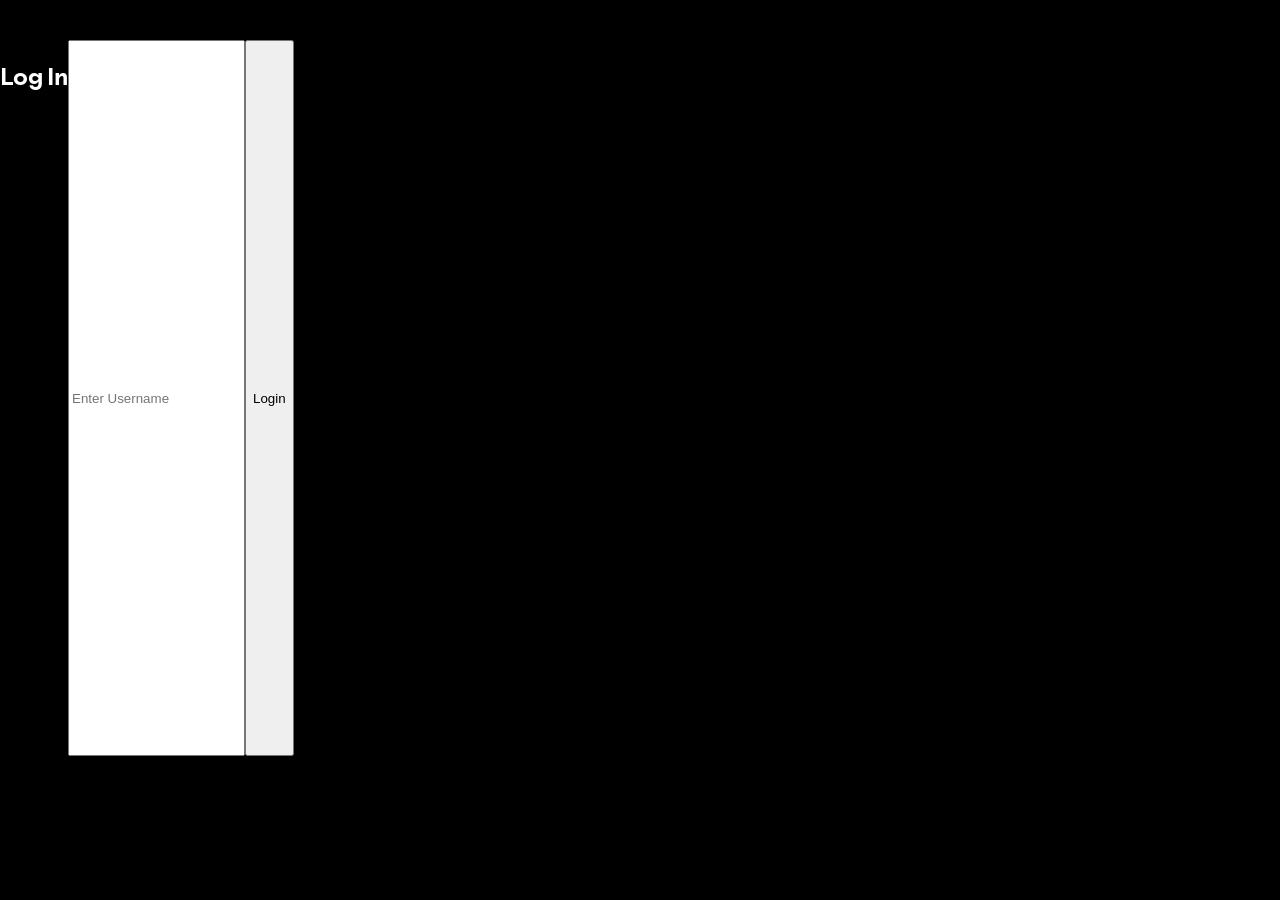
==== profile.html @ 27f658de "Add files via upload" ====
<html>
    <head>
        <title>VocalVibe - PROFILE</title>
        <link href="stylesvibes.css" rel="stylesheet">
    </html>
    <body>
        <div class="banner">
            <div class="logo">

            </div>
            <div class="search">
                
            </div>
            <div class="account">
                
            </div>
        </div>
        <div class="mainbody">
            <h2>Profile</h2>
            <div id="profileInfo">
                <p><strong>Username: </strong><span id="profileName"></span></p>
                <p><strong>Account Created: </strong><span id="profileCreated"></span></p>
            </div>
            <button onclick="logout()">Logout</button>
        </div>
    </body>
    <footer>

    </footer>
    <script>
        const username = localStorage.getItem("username");
        const createdAt = localStorage.getItem("createdAt");
        
        if (!username) {
            window.location.href = "login.html";
        } else {
            document.getElementById("profileName").textContent = username;
            document.getElementById("profileCreated").textContent = createdAt;
        }

        function logout() {
            localStorage.removeItem("username");
            localStorage.removeItem("createdAt");
            localStorage.removeItem("profileColour")
            window.location.href = "index.html";
        }
    </script>
</html>
---- stylesvibes.css ----
body {
    margin: 0%;
    width: 100%;
    height: 100%;
    background-color: black;
}

footer {
    margin: 0%;
    width: 100%;
    height: 0%;
    background-color: black;
}

.banner {
    display: flex;
    align-items: center;
    padding: 0px 20px;
    background-color: rgb(0, 0, 0);
    height: 40px;
}

.banner-left,
.banner-right {
    flex: 1;
    display: flex;
    align-items: center;
}

.banner-right {
    justify-content: flex-end;
}

.banner-center {
    width: 40%;
    display: flex;
    align-items: center;
    justify-content: center;
    gap: 8px;
}

.mainbody {
    display: flex;
    flex-direction: row;
    width: 100%;
    height: 716px;
    overflow: hidden;
}

.mainbodyleft, .mainbodyright {
    display: block;
    float: left;
    width: 24%;
    height: 100%;
}

.mainbodymiddle {
    display: block;
    float: left;
    width: 50%;
    height: 100%;
}

.playlists {
    margin-left: .5%;
    margin-right: .5%;
    display: block;
    float: left;
    width: 15.5%;
    height: 634.1px;
    background-color: #121212;
    border-radius: 6px;
    overflow: auto;
}


#playlistView,
#mainContent {
    width: 64%;
    height: 634.1px;
    background: #121212;
    overflow-y: auto;
    border-radius: 6px;
    overflow-x: hidden;
}

body, html {
    overflow-x: hidden;
}

.maincontent {
    position: relative;
    display: block;
    float: left;
    width: 64%;
    height: 634.1px;
    max-height: 634.1px;
    background-color: #121212;
    border-radius: 6px;
    overflow: auto;
    overscroll-behavior: none;
}

.maincontentgradient {
    display: block;
    float: left;
    width: 100%;
    height: 113.35px;
    background-image: linear-gradient(to bottom, #502143, #121212);
    z-index: 100;
}

.maincontentbanner {
    /*position: sticky;*/
    top: 0;
    display: block;
    float: left;
    width: 100%;
    height: 50.38px;
    background-color: #502143;
    border-top-left-radius: 6px;
    border-top-right-radius: 6px;
    z-index: 10;
}

.player {
    margin-left: .5%;
    margin-right: .5%;
    display: block;
    float: right;
    width: 18.5%;
    height: 634.1px;
    background-color: #121212;
    border-radius: 6px;
    overflow-y: auto;
}

.logo {
    display: flex;
    align-items: center;
    width: 120px;
}

.search {
    flex: 1;
    display: flex;
    justify-content: center;
    align-items: center;
}

.account {
    display: flex;
    justify-content: flex-end;
    align-items: center;
    width: 120px;
}

.banner-center input[type=text] {
    flex: 1;
    border-radius: 30px;
    border: none;
    background-color: #1f1f1f;
    color: white;
    max-width: 50%;
    height: 30px;
    padding: 0 16px;
    transition: background-color .2s ease-in;
}

.banner-center input[type=text]:focus,
.banner-center input[type=text]:hover {
    background-color: #2b2b2b;
}

::-webkit-scrollbar {
    width: 0px;
    color: rgba(255,0,0,0);
}

.playlistsbanner {
    top: 0;
    display: block;
    float: left;
    width: 100%;
    height: 156.7px;
    position: sticky;
    background-color: #121212;
    border-top-left-radius: 6px;
    border-top-right-radius: 6px;
    box-shadow: 0px 0px 10px;
    z-index: 0;
}

h1 {
    color: white;
    font-family: "spotifymix";
}

h2 {
    color: white;
    font-family: "spotifymix";
}

h3 {
    color: white;
    font-family: "spotifymix";
}

h4 {
    color: white;
    font-family: "spotifymix";
}

h5 {
    color: white;
    font-family: "spotifymix";
}

h6 {
    color: white;
    font-family: "spotifymix";
}

p {
    color: white;
    font-family: "spotifymix";
}

@font-face {
    font-family: "spotifymix";
    src:url(SpotifyMix-Bold.woff);
}

.classname {
    font-family: "spotifymix";
}

.playliststop {
    position: relative;
    display: flex;
    justify-content: center;
    align-items: center;
    background-color: #121212;
    width: 100%;
    height: 20%;
    padding-left: 5%;
    font-size: 12px;
}

.playliststop h2 {
    position: absolute;
    top: 37.5%;
    left: 5%;
    font-size: 18px;
    margin: 0;
}

.recentgrid {
    width: 90%;
    margin-left: 5%;
    margin-right: 5%;
    height: 90%;
    position: relative;
}

.recentgridbits {
    display: block;
    float: left;
    width: 24%;
    height: 36%;
    margin: .5%;
    background-color: rgba(171, 171, 171, 0.176);
    border-radius: 2px;
    position: relative;
}

.recentgridbitstext {
    display: flex;
    height: 100%;
    width: 60%;
    margin-left: 15%;
    align-items: center;
    padding-left: 24px;
    margin-top: -37px;
}

.recentgridbitstext p {
    color: rgb(255, 255, 255);
    font-family: "spotifymix";
    text-align: left;
    font-size: x-small;
}

.recentgridbits img {
    border-bottom-left-radius: 2px;
    border-top-left-radius: 2px;
    height: 100%;
    max-width: 40%;
}

.madefordiv {
    width: 100%;
    height: 50.38px;
    top: 300px;
    background-color: rgba(255, 255, 255, 0);
    display: block;
    float: left;
    margin-left: 5.2%;
}

.madefordiv p {
    line-height: 0%;
    font-size: 26px;
}

.madefordiv h6 {
    line-height: 0%;
    color: rgb(157, 157, 157);
}

.madeforsongs img {
    width: 88%;
    height: 170px;
    border-radius: 8px;
    margin-top: 6%;
    margin-left: 6%;
    margin-right: 6%;
}

.madeforsongscontainer {
    width: 100%;
    height: 300px;
    display: flex;
    float: left;
    flex-direction: row;
    margin-top: 30px;
    padding-left: 3.5%;
    padding-right: 7%;
    background-color: #121212;
    overflow-x: auto;
    scroll-behavior: smooth;
    position: relative;
}

.madeforsongscontainer .madeforsongs:last-child {
    margin-right: -3.5%;
}

.madeforsongs {
    width: 200px;
    min-width: 200px;
    min-height: 252.5px;
    display: flex;
    flex-direction: column;
    background-color: #121212;
    border-radius: 8px;
    padding-bottom: 0%;
    position: relative;
    transition: background-color .1s ease-in-out;
}

.madeforsongs:hover {
    width: 200px;
    min-width: 200px;
    min-height: 252.5px;
    display: flex;
    flex-direction: column;
    background-color: #2b2b2b;
    border-radius: 8px;
    padding-bottom: -4%;
    transition: background-color .1s ease-in-out;
}

.madeforsongs p {
    margin-left: 6%;
    text-align: left;
    line-height: .6;
    color: rgb(157, 157, 157);
    font-size: 13px;
    margin-top: 0%;
}

.madeforsongs h3 {
    margin-top: 6%;
    margin-left: 6%;
    text-align: left;
    line-height: 100%;
    margin-bottom: .75rem;
}

.scroll-section .leftbutton, .rightbutton {
    display: block;
    width: 35px;
    height: 35px;
    background-color: rgba(0, 0, 0, 0.5);
    border-radius: 50%;
    color: white;
    text-align: center;
    outline-style: none;
    position: absolute;
    top: 45%;
    z-index: 3;
    font-size: large;
    transform: translateY(-50%);
    transition: background-color .25s ease-in-out;

}

.scroll-section .leftbutton:hover, .scroll-section .rightbutton:hover {
    display: block;
    width: 35px;
    height: 35px;
    background-color: black;
    border-radius: 50%;
    color: white;
    text-align: center;
    outline-style: none;
    position: absolute;
    top: 45%;
    z-index: 3;
    font-size: large;
    transform: translateY(-50%);
    transition: background-color .25s ease-in-out;

}

.scroll-section .rightbutton {
    right: 7%;
    z-index: 3;
}

.scroll-section .rightbutton:hover {
    right: 7%;
    z-index: 3;
}

.scroll-section .leftbutton {
    left: 7%;
    z-index: 3;
}

.scroll-section .leftbutton:hover {
    left: 7%;
    z-index: 3;
}

.scrollblurR {
    display: block;
    position: absolute;
    width: 6%;
    height: 295px;
    top: 8.5%;
    right: 0%;
    z-index: 1;
    background-image: linear-gradient(to right, #00000000, #121212);
}

.scrollblurL {
    display: block;
    position: absolute;
    width: 6%;
    height: 295px;
    top: 8.5%;
    left: 0%;
    z-index: 1;
    background-image: linear-gradient(to left, #00000000, #121212);
}

.jumpbackinsongs img {
    width: 88%;
    height: 170px;
    border-radius: 8px;
    margin-top: 6%;
    margin-left: 6%;
    margin-right: 6%;
}

.jumpbackinsongscontainer {
    width: 100%;
    height: 300px;
    display: flex;
    float: left;
    flex-direction: row;
    margin-top: 30px;
    padding-left: 3.5%;
    padding-right: 7%;
    background-color: #121212;
    overflow-x: auto;
    scroll-behavior: smooth;
    position: relative;
}

.jumpbackinsongscontainer .jumpbackinsongs:last-child {
    margin-right: -3.5%;
}

.jumpbackinsongs {
    width: 200px;
    min-width: 200px;
    min-height: 252.5px;
    display: flex;
    flex-direction: column;
    background-color: #121212;
    border-radius: 8px;
    padding-bottom: 0%;
    position: relative;
    transition: background-color .1s ease-in-out;
}

.jumpbackinsongs:hover {
    width: 200px;
    min-width: 200px;
    min-height: 252.5px;
    display: flex;
    flex-direction: column;
    background-color: #2b2b2b;
    border-radius: 8px;
    padding-bottom: -4%;
    transition: background-color .1s ease-in-out;
}

.jumpbackinsongs p {
    margin-left: 6%;
    text-align: left;
    line-height: .6;
    color: rgb(157, 157, 157);
    font-size: 13px;
    margin-top: 0%;
}

.jumpbackinsongs h3 {
    margin-top: 6%;
    margin-left: 6%;
    text-align: left;
    line-height: 100%;
    margin-bottom: .75rem;
}

.scroll-section {
    position: relative;
    width: 100%;
    height: auto;
    display: flex;
}

.madeforsongscontainer, .jumpbackinsongscontainer {
    overscroll-behavior: none;
    overscroll-behavior-y: contain;
}

.playbutton {
    position: absolute;
    width: 40px;
    height: 40px;
    background-color: #1ED760;
    right: 16px;
    bottom: 107.5px;
    color: black;
    font-size: 24px;
    border: none;
    border-radius: 50%;
    transform: scale(1);
    transition: opacity 0.3s ease, transform 0.5s ease;
    transition-delay: .1s;
    cursor: pointer;
    opacity: 0;
    box-shadow: 0px 3.5px 5px;
}

.playbutton:hover {
    background-color: #3be477;
    transform: scale(1.1);
    transition: background-color .25s ease-in-out;
}

.playbutton::before {
    display: block; 
    text-align: center; 
    line-height: 40px; 
    transition: transform 0.5s ease, opacity 0.5s ease;
    transition-delay: .1s;
}

.playbutton.playing {
  opacity: 1 !important;
  transform: scale(1);
}

.playbutton.playing:hover {
    background-color: #3be477;
    transform: scale(1.1);
    transition: background-color .25s ease-in-out;
}

.playbutton.playing::before {
    font-weight: 900;
    padding-right: 1;
    padding-bottom: 5;
    transform: scale(1);
}

.jumpbackinsongs:hover .playbutton, .madeforsongs:hover .playbutton {
    opacity: 1;
    transform: scale(1);
    animation-name: playpopup;
    animation-duration: .25s;
    animation-delay: .1s;
    animation-direction: normal;
}

.jumpbackinsongs .playbutton, .madeforsongs .playbutton {
    animation: playpopdown .25s alternate;
    animation-delay: .1s;
}


@keyframes playpopup {
    from {bottom: 100px;}
    to {bottom: 107.5px;}
}

@keyframes playpopdown {
    from {bottom: 107.5px;}
    to {bottom: 100px;}
}

.loginbutton {
    position: absolute;
    border: none;
    max-height: 80%;
    width: 30%;
    top: 10%;
    right: 3%;
    padding: 8px 10px;
    background-color: rgb(255, 255, 255);
    border-radius: 50px;
    font-family: spotifymix;
    text-decoration: none;
    color: rgb(0, 0, 0);
    font-size: large;
    display: inline-flex;
    text-align: center;
    align-items: center;
    justify-content: center;
    cursor: pointer;
    transition: .175s background-color ease-in-out;
}

.loginbutton:hover {
    position: absolute;
    border: none;
    max-height: 80%;
    width: 30%;
    top: 10%;
    right: 3%;
    padding: 8px 10px;
    background-color: rgb(194, 194, 194);
    border-radius: 50px;
    font-family: spotifymix;
    text-decoration: none;
    color: rgb(0, 0, 0);
    font-size: large;
    display: inline-flex;
    text-align: center;
    align-items: center;
    justify-content: center;
    cursor: pointer;
    transition: .175s background-color ease-in-out;
}

.profile-icon {
    width: 30px;
    height: 30px;
    background: #444;
    color: white;
    border-radius: 50%;
    display: flex;
    justify-content: center;
    align-items: center;
    font-weight: bold;
    cursor: pointer;
    text-decoration: none;
    font-family: spotifymix;
}

#bottomPlayer {
    position: fixed;
    bottom: 0;
    left: 0;
    width: 100%;
    height: 65px;
    background-color: #000000;
    display: grid;
    grid-template-columns: 1fr 2fr 1fr;
    align-items: center;
    padding: 0px 20px;
    color: white;
    font-family: spotifymix;
}

.bpLeft {
    display: flex;
    align-items: center;
    gap: 12px;
}

.bpAddBtn {
    background: none;
    border: 2px #b3b3b3;
    border-radius: 30px;
    color: white;
    font-size: 22px;
    cursor: pointer;
    opacity: 0.8;
    margin-left: 8px;
    transition: opacity 0.2s;
}

.bpAddBtn:hover {
    opacity: 1;
}

#playerCover {
    width: 38px;
    height: 38px;
    border-radius: 4px;
    object-fit: cover;
}

#playerTitle {
    font-size: 10px;
    font-weight: 600;
}

#playerArtist {
    font-size: 9px;
    color: rgb(157, 157, 157);
}

.bpCenter {
    display: flex;
    flex-direction: column;
    align-items: center;
}

.bpProgress {
    display: flex;
    align-items: center;
    width: 100%;
    max-width: 500px;
    margin-top: 6px;
}

.bpProgress span {
    width: 40px;
    text-align: center;
    font-size: 12px;
}

.bpRight {
    display: flex;
    justify-content: center;
    align-items: center;
    padding-left: 25%;
    padding-right: 10%;
}

#bpProgressBar,
#bpVolume {
    -webkit-appearance: none;
    appearance: none;
    height: 4px;
    width: 100%;
    background: #535353;
    border-radius: 2px;
    position: relative;
    cursor: pointer;
    --value: 0%;
}

#bpProgressBar::-webkit-slider-runnable-track,
#bpVolume::-webkit-slider-runnable-track {
    height: 4px;
    background: linear-gradient(
        to right,
        white var(--value, 0%),
        #535353 var(--value, 0%)
    );
    border-radius: 2px;
}

#bpProgressBar::-webkit-slider-thumb,
#bpVolume::-webkit-slider-thumb {
    -webkit-appearance: none;
    appearance: none;
    width: 8px;
    height: 8px;
    background: white;
    border-radius: 8px;
    opacity: 0;
    margin-top: -2px;
    transition: opacity 0.15s;
}

#bpProgressBar:hover::-webkit-slider-thumb,
#bpVolume:hover::-webkit-slider-thumb {
    opacity: 1;
}

#bpProgressBar:hover::-webkit-slider-runnable-track,
#bpVolume:hover::-webkit-slider-runnable-track {
    background: linear-gradient(
        to right,
        #1ED760 var(--value, 0%),
        #535353 var(--value, 0%)
    );
}

#bottomPlayer button:hover,
#bottomPlayer input:hover {
    opacity: 1;
    transition: 0.2s opacity ease-in-out;
}

#bottomPlayer.inactive #playerCover {
    display: none;
}

#bottomPlayer.inactive .bpAddBtn,
#bottomPlayer.inactive #playerTitle,
#bottomPlayer.inactive #playerArtist,
#bottomPlayer.inactive .bpProgress,
#bottomPlayer.inactive #bpPlayPause,
#bottomPlayer.inactive #bpVolume {
    opacity: 0;
    pointer-events: none;
}

#bottomPlayer.inactive {
    justify-content: center;
    color: #000000;
}

#bottomPlayer.inactive::after {
    content: "Nothing Playing...";
    font-size: 16px;
}

#bpPlayPause {
    background: white;
    border-radius: 50%;
    width: 30px;
    height: 30px;
    border: none;
    color: black;
    font-size: 18px;
    display: flex;
    justify-content: center;
    align-items: center;
    cursor: pointer;
    transition: transform 0.15s, opacity 0.2s;
}

#bpPlayPause:hover {
    transform: scale(1.06);
    opacity: 0.9;
}

#createPlaylistModal {
    position: fixed;
    top: 0;
    left: 0;
    width: 100%;
    height: 100%;
    background: rgba(0, 0, 0, 0.7);
    display: flex;
    justify-content: center;
    align-items: center;
}

.hidden {
    display: none !important;
}

.modalContent {
    background: #181818;
    padding: 20px;
    border-radius: 8px;
    width: 300px;
}

#createPlaylistBtn {
    position: absolute;
    top: 20%;
    right: 5%;
    background: #1a1a1a;
    border-radius: 50px;
    border: none;
    color: white;
    font-size: 14px;
    cursor: pointer;
    float: right;
    margin-right: 12px;
    margin-top: 4px;
    opacity: 1;
    padding: 6px 14px;
    font-family: spotifymix;
    transition: background-color 0.2s;
}

#createPlaylistBtn:hover {
    background-color: #2b2b2b;
}

.playlistItem {
    display: flex;
    align-items: center;
    gap: 12px;
    padding: 8px 12px;
    cursor: pointer;
    border-radius: 4px;
}

.playlistItem:hover {
    background-color: #1a1a1a;
}

.playlistItem img {
    width: 48px;
    height: 48px;
    border-radius: 4px;
    object-fit: cover;
}

.playlistMeta {
    display: flex;
    flex-direction: column;
}

.playlistName {
    font-size: 14px;
    color: white;
    font-family: spotifymix;
}

.playlistCreator {
    font-size: 12px;
    color: #b3b3b3;
    font-family: spotifymix;
}

.playlistHeader {
    display: flex;
    align-items: center;
    gap: 20px;
    padding: 30px;
}

.playlistHeaderCover {
    width: 180px;
    height: 180px;
    border-radius: 6px;
    object-fit: cover;
}

.playlistHeaderInfo h1 {
    font-size: 48px;
    margin: 0;
    font-family: spotifymix;
}

.playlistType {
    font-size: 12px;
    text-transform: uppercase;
    color: #b3b3b3;
    font-family: spotifymix;
}

.playlistCreatorLine {
    font-size: 14px;
    color: #ffffff;
    font-family: spotifymix;
}

#homeButton {
    display: flex;
    align-items: center;
    justify-content: center;
    width: 30px;
    height: 30px;
    flex-shrink: 0;
    cursor: pointer;
    border-radius: 50px;
    background-color: #1f1f1f;
}

#homebutton:hover {
    background-color: #2b2b2b;
}

#homeButton img {
    width: 20px;
    height: 20px;
    opacity: 1;
    transition: opacity .2s;
}

#homeButton:hover img {
    opacity: 1;
}

.playlistDescription {
    font-size: 10px;
    color: #b3b3b3;
    margin: 4px 0 8px 0;
    font-family: spotifymix;
}

.addPlaylistModal {
    position: fixed;
    top: 0;
    left: 0;
    width: 100%;
    height: 100%;
    background: rgba(0, 0, 0, 0.7);
    display: flex;
    justify-content: center;
    align-items: center;
}

.addPlaylistContent {
    background: #181818;
    color: white;
    font-family: spotifymix;
    padding: 20px;
    border-radius: 8px;
    width: 300px;
    max-height: 80vh;
    overflow-y: auto;
}

#playlistChoices div {
    padding: 10px;
    cursor: pointer;
    border-radius: 4px;
}

#playlistChoices div:hover {
    background: #2a2a2a;
}

#playlistChoices img {
    width: 40px;
    height: 40px;
    object-fit: cover;
    border-radius: 4px;
}

.playlistSong {
    display: flex;
    align-items: center;
    gap: 12px;
    padding: 10px;
    overflow-y: auto;
    max-height: calc(85% - 180px);
}

.playlistSong img {
    width: 50px;
    height: 50px;
    border-radius: 4px;
}

.selectedDot {
    margin-left: auto;
    color: #1ED760;
    font-size: 14px;
}

#fullPlayer {
    padding: 15px;
    color: white;
}

.playerTopSection {
    display: flex;
    flex-direction: column;
    align-items: flex-start;
}

.playerCoverLarge {
    width: 245px;
    height: 245px;
    border-radius: 8px;
    object-fit: cover;
}

.playerTextBlock {
    width: 100%;
    margin-right: 20px;
}

.titleRow {
    display: flex;
    align-items: center;
    justify-content: space-between;
    width: 100%;
    gap: 15px;
}

.playerTitleWrapper {
    overflow: hidden;
    white-space: nowrap;
    max-width: 245px;
    width: 85%;
    flex-shrink: 0;
}

.playerTitle {
    font-size: 18px;
    font-weight: 700;
    font-family: spotifymix;
}

.playerArtist {
    font-size: 12px;
    opacity: 0.8;
    margin-top: 6px;
    font-family: spotifymix;
}

.playerAddButton {
    font-size: 20px;
    font-weight: 400;
    width: 20px;
    height: 20px;
    border-radius: 50%;
    border: none;
    background: #1ED760;
    color: black;
    cursor: pointer;
    display: flex;
    align-items: center;
    justify-content: center;
    font-family: spotifymix;
}

.playerCreditsSection {
    margin-top: 40px;
}

.creditsHeader {
    font-size: 18px;
    margin-bottom: 20px;
    font-family: spotifymix;
}

.creditItem {
    margin-bottom: 16px;
}

.creditName {
    font-size: 14px;
    font-weight: 600;
    font-family: spotifymix;
}

.creditRole {
    font-size: 10px;
    opacity: 0.7;
    font-family: spotifymix;
}
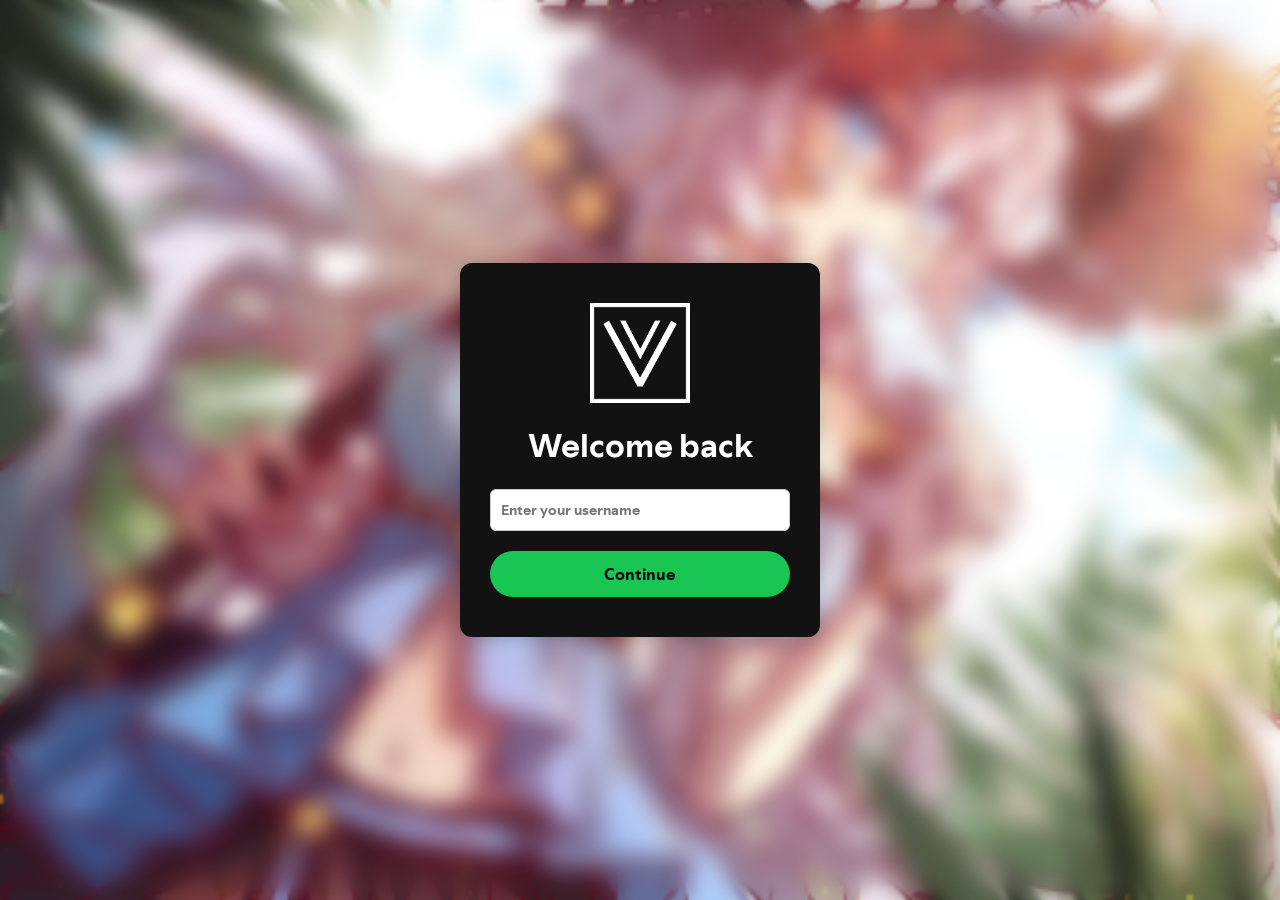
==== commit 071bb61c: "Add files via upload" ====
--- a/profile.html
+++ b/profile.html
@@ -1,7 +1,7 @@
 <html>
     <head>
         <title>VocalVibe - PROFILE</title>
-        <link href="stylesvibes.css" rel="stylesheet">
+        <link href="profilevibes.css" rel="stylesheet">
     </html>
     <body>
         <div class="banner">
@@ -16,21 +16,46 @@
             </div>
         </div>
         <div class="mainbody">
-            <h2>Profile</h2>
-            <div id="profileInfo">
-                <p><strong>Username: </strong><span id="profileName"></span></p>
-                <p><strong>Account Created: </strong><span id="profileCreated"></span></p>
+
+            <div class="profile-header">
+                <div class="profile-icon" id="profileIcon"></div>
+
+                <div class="profile-text">
+                    <h2 id="profileName"></h2>
+                    <p>Joined: <span id="profileCreated"></span></p>
+                </div>
+
+                <div class="profile-actions">
+                    <!--
+                    <h3 class="badges-section"></h3>
+                    <div class="badges" id="badgeContainer"></div>
+                    -->
+                </div>
+
+                <div class="last-played">
+                    <h3>Last Song Played</h3>
+                    <div class="song-card" id="lastPlayedCard"></div>
+                </div>
             </div>
-            <button onclick="logout()">Logout</button>
-        </div>
+
+            <div class="playlist-info">
+                <h3>Your Playlists</h3>
+                <p><strong>Total:</strong> <span id="playlistCount">0</span></p>
+            </div>
+
+            <div class="logout-section">
+                <button id="logoutBtn" onclick="logout()">Log out</button>
+            </div>
+
     </body>
-    <footer>
 
-    </footer>
     <script>
+        // --- Load basic profile info ---
         const username = localStorage.getItem("username");
         const createdAt = localStorage.getItem("createdAt");
-        
+        const profileColour = localStorage.getItem("profileColour");
+
+        // Redirect if not logged in
         if (!username) {
             window.location.href = "login.html";
         } else {
@@ -38,10 +63,81 @@
             document.getElementById("profileCreated").textContent = createdAt;
         }
 
+        // --- Profile Icon ---
+        const icon = document.getElementById("profileIcon");
+        if (icon && profileColour) {
+            icon.style.background = profileColour;
+        }
+
+        // --- Change Colour Button ---
+        const changeBtn = document.getElementById("changeColourBtn");
+        if (changeBtn) {
+            changeBtn.addEventListener("click", () => {
+                const newColour = generatePastelColour();
+                localStorage.setItem("profileColour", newColour);
+                icon.style.background = newColour;
+            });
+        }
+
+        function generatePastelColour() {
+            const hue = Math.floor(Math.random() * 360);
+            return `hsl(${hue}, 70%, 80%)`;
+        }
+
+        // --- Badges ---
+        const badgeContainer = document.getElementById("badgeContainer");
+
+        function loadBadges() {
+            const badges = [];
+
+            // Basic member badge
+            badges.push("🎉 Member");
+
+            // Colour badge
+            if (profileColour) {
+                badges.push("🌈 Custom Colour");
+            }
+
+            // Early adopter badge (example)
+            const createdDate = new Date(createdAt);
+            const launchDate = new Date("2025-01-01");
+            if (createdDate < launchDate) {
+                badges.push("⭐ Early Listener");
+            }
+
+            // Render badges
+            badgeContainer.innerHTML = badges
+                .map(b => `<div class="badge">${b}</div>`)
+                .join("");
+        }
+
+        loadBadges();
+
+        // --- Last Played Song ---
+        const lastPlayed = JSON.parse(localStorage.getItem("lastPlayed"));
+        const lastPlayedCard = document.getElementById("lastPlayedCard");
+
+        if (lastPlayed && lastPlayedCard) {
+            lastPlayedCard.innerHTML = `
+                <img src="${lastPlayed.cover}" width="60" height="60" style="border-radius:6px;">
+                <div>
+                    <p><strong>${lastPlayed.title}</strong></p>
+                    <p>${lastPlayed.artist}</p>
+                </div>
+            `;
+        } else if (lastPlayedCard) {
+            lastPlayedCard.innerHTML = `<p>No song played yet</p>`;
+        }
+
+        // --- Playlist Count (placeholder for now) ---
+        document.getElementById("playlistCount").textContent = 0;
+
+        // --- Logout ---
         function logout() {
             localStorage.removeItem("username");
             localStorage.removeItem("createdAt");
-            localStorage.removeItem("profileColour")
+            localStorage.removeItem("profileColour");
+            localStorage.removeItem("lastPlayed");
             window.location.href = "index.html";
         }
     </script>
--- a/profilevibes.css
+++ b/profilevibes.css
@@ -0,0 +1,108 @@
+body {
+    margin: 0;
+    padding: 0;
+    font-family: spotifymix;
+    background: #111;
+    color: white;
+}
+
+.mainbody {
+    width: 80%;
+    max-width: 900px;
+    margin: 40px auto;
+}
+
+.profile-header {
+    display: flex;
+    align-items: center;
+    gap: 20px;
+    margin-bottom: 40px;
+}
+
+.profile-icon {
+    width: 90px;
+    height: 90px;
+    border-radius: 50%;
+    background: grey;
+}
+
+.profile-text h2 {
+    margin: 0;
+    font-size: 28px;
+    font-family: spotifymix;
+}
+
+.profile-actions {
+    margin-left: auto;
+    display: flex;
+    flex-direction: column;
+    gap: 10px;
+}
+
+button {
+    padding: 10px 14px;
+    border: none;
+    border-radius: 6px;
+    cursor: pointer;
+    font-weight: bold;
+    font-family: spotifymix;
+}
+
+#changeColourBtn {
+    background: #444;
+    color: white;
+}
+
+button:hover {
+    opacity: 0.8;
+}
+
+.badges-section, .last-played, .playlist-info {
+    margin-top: 40px;
+}
+
+.badges {
+    display: flex;
+    gap: 10px;
+    margin-top: 10px;
+}
+
+.badge {
+    padding: 8px 12px;
+    background: #222;
+    border-radius: 6px;
+    font-size: 14px;
+    font-family: spotifymix;
+}
+
+.song-card {
+    background: #222;
+    padding: 15px;
+    border-radius: 10px;
+    display: flex;
+    gap: 15px;
+    align-items: center;
+}
+
+@font-face {
+    font-family: "spotifymix";
+    src:url(SpotifyMix-Bold.woff);
+}
+
+.classname {
+    font-family: "spotifymix";
+}
+.logout-section {
+    margin-top: 50px;
+    text-align: center;
+}
+
+.logout-section button {
+    background: #e74c3c;
+    color: white;
+    padding: 12px 20px;
+    border-radius: 6px;
+    border: none;
+    cursor: pointer;
+    font-weight: bold;
+}
